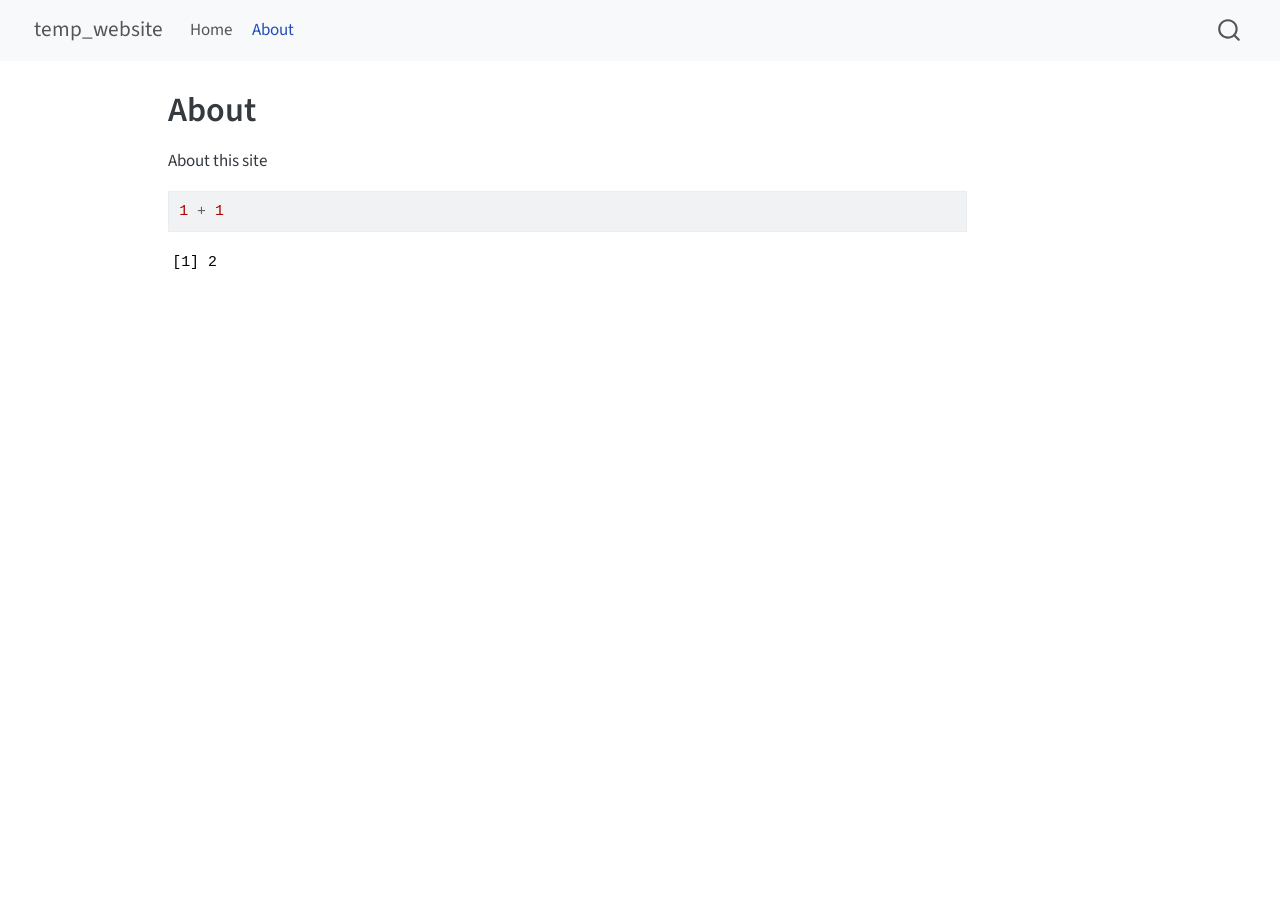
==== docs/about.html @ 41151f2b "initial commit" ====
<!DOCTYPE html>
<html xmlns="http://www.w3.org/1999/xhtml" lang="en" xml:lang="en"><head>

<meta charset="utf-8">
<meta name="generator" content="quarto-1.8.25">

<meta name="viewport" content="width=device-width, initial-scale=1.0, user-scalable=yes">


<title>About – temp_website</title>
<style>
code{white-space: pre-wrap;}
span.smallcaps{font-variant: small-caps;}
div.columns{display: flex; gap: min(4vw, 1.5em);}
div.column{flex: auto; overflow-x: auto;}
div.hanging-indent{margin-left: 1.5em; text-indent: -1.5em;}
ul.task-list{list-style: none;}
ul.task-list li input[type="checkbox"] {
  width: 0.8em;
  margin: 0 0.8em 0.2em -1em; /* quarto-specific, see https://github.com/quarto-dev/quarto-cli/issues/4556 */ 
  vertical-align: middle;
}
/* CSS for syntax highlighting */
html { -webkit-text-size-adjust: 100%; }
pre > code.sourceCode { white-space: pre; position: relative; }
pre > code.sourceCode > span { display: inline-block; line-height: 1.25; }
pre > code.sourceCode > span:empty { height: 1.2em; }
.sourceCode { overflow: visible; }
code.sourceCode > span { color: inherit; text-decoration: inherit; }
div.sourceCode { margin: 1em 0; }
pre.sourceCode { margin: 0; }
@media screen {
div.sourceCode { overflow: auto; }
}
@media print {
pre > code.sourceCode { white-space: pre-wrap; }
pre > code.sourceCode > span { text-indent: -5em; padding-left: 5em; }
}
pre.numberSource code
  { counter-reset: source-line 0; }
pre.numberSource code > span
  { position: relative; left: -4em; counter-increment: source-line; }
pre.numberSource code > span > a:first-child::before
  { content: counter(source-line);
    position: relative; left: -1em; text-align: right; vertical-align: baseline;
    border: none; display: inline-block;
    -webkit-touch-callout: none; -webkit-user-select: none;
    -khtml-user-select: none; -moz-user-select: none;
    -ms-user-select: none; user-select: none;
    padding: 0 4px; width: 4em;
  }
pre.numberSource { margin-left: 3em;  padding-left: 4px; }
div.sourceCode
  {   }
@media screen {
pre > code.sourceCode > span > a:first-child::before { text-decoration: underline; }
}
</style>


<script src="site_libs/quarto-nav/quarto-nav.js"></script>
<script src="site_libs/quarto-nav/headroom.min.js"></script>
<script src="site_libs/clipboard/clipboard.min.js"></script>
<script src="site_libs/quarto-search/autocomplete.umd.js"></script>
<script src="site_libs/quarto-search/fuse.min.js"></script>
<script src="site_libs/quarto-search/quarto-search.js"></script>
<meta name="quarto:offset" content="./">
<script src="site_libs/quarto-html/quarto.js" type="module"></script>
<script src="site_libs/quarto-html/tabsets/tabsets.js" type="module"></script>
<script src="site_libs/quarto-html/axe/axe-check.js" type="module"></script>
<script src="site_libs/quarto-html/popper.min.js"></script>
<script src="site_libs/quarto-html/tippy.umd.min.js"></script>
<script src="site_libs/quarto-html/anchor.min.js"></script>
<link href="site_libs/quarto-html/tippy.css" rel="stylesheet">
<link href="site_libs/quarto-html/quarto-syntax-highlighting-7b89279ff1a6dce999919e0e67d4d9ec.css" rel="stylesheet" id="quarto-text-highlighting-styles">
<script src="site_libs/bootstrap/bootstrap.min.js"></script>
<link href="site_libs/bootstrap/bootstrap-icons.css" rel="stylesheet">
<link href="site_libs/bootstrap/bootstrap-5b4ad623e5705c0698d39aec6f10cf02.min.css" rel="stylesheet" append-hash="true" id="quarto-bootstrap" data-mode="light">
<script id="quarto-search-options" type="application/json">{
  "location": "navbar",
  "copy-button": false,
  "collapse-after": 3,
  "panel-placement": "end",
  "type": "overlay",
  "limit": 50,
  "keyboard-shortcut": [
    "f",
    "/",
    "s"
  ],
  "show-item-context": false,
  "language": {
    "search-no-results-text": "No results",
    "search-matching-documents-text": "matching documents",
    "search-copy-link-title": "Copy link to search",
    "search-hide-matches-text": "Hide additional matches",
    "search-more-match-text": "more match in this document",
    "search-more-matches-text": "more matches in this document",
    "search-clear-button-title": "Clear",
    "search-text-placeholder": "",
    "search-detached-cancel-button-title": "Cancel",
    "search-submit-button-title": "Submit",
    "search-label": "Search"
  }
}</script>


<link rel="stylesheet" href="styles.css">
</head>

<body class="nav-fixed quarto-light">

<div id="quarto-search-results"></div>
  <header id="quarto-header" class="headroom fixed-top">
    <nav class="navbar navbar-expand-lg " data-bs-theme="dark">
      <div class="navbar-container container-fluid">
      <div class="navbar-brand-container mx-auto">
    <a href="./index.html" class="navbar-brand navbar-brand-logo">
    </a>
    <a class="navbar-brand" href="./index.html">
    <span class="navbar-title">temp_website</span>
    </a>
  </div>
            <div id="quarto-search" class="" title="Search"></div>
          <button class="navbar-toggler" type="button" data-bs-toggle="collapse" data-bs-target="#navbarCollapse" aria-controls="navbarCollapse" role="menu" aria-expanded="false" aria-label="Toggle navigation" onclick="if (window.quartoToggleHeadroom) { window.quartoToggleHeadroom(); }">
  <span class="navbar-toggler-icon"></span>
</button>
          <div class="collapse navbar-collapse" id="navbarCollapse">
            <ul class="navbar-nav navbar-nav-scroll me-auto">
  <li class="nav-item">
    <a class="nav-link" href="./index.html"> 
<span class="menu-text">Home</span></a>
  </li>  
  <li class="nav-item">
    <a class="nav-link active" href="./about.html" aria-current="page"> 
<span class="menu-text">About</span></a>
  </li>  
</ul>
          </div> <!-- /navcollapse -->
            <div class="quarto-navbar-tools">
</div>
      </div> <!-- /container-fluid -->
    </nav>
</header>
<!-- content -->
<div id="quarto-content" class="quarto-container page-columns page-rows-contents page-layout-article page-navbar">
<!-- sidebar -->
<!-- margin-sidebar -->
    <div id="quarto-margin-sidebar" class="sidebar margin-sidebar zindex-bottom">
        
    </div>
<!-- main -->
<main class="content" id="quarto-document-content">

<header id="title-block-header" class="quarto-title-block default">
<div class="quarto-title">
<h1 class="title">About</h1>
</div>



<div class="quarto-title-meta">

    
  
    
  </div>
  


</header>


<p>About this site</p>
<div class="cell">
<div class="code-copy-outer-scaffold"><div class="sourceCode cell-code" id="cb1"><pre class="sourceCode r code-with-copy"><code class="sourceCode r"><span id="cb1-1"><a href="#cb1-1" aria-hidden="true" tabindex="-1"></a><span class="dv">1</span> <span class="sc">+</span> <span class="dv">1</span></span></code></pre></div><button title="Copy to Clipboard" class="code-copy-button"><i class="bi"></i></button></div>
<div class="cell-output cell-output-stdout">
<pre><code>[1] 2</code></pre>
</div>
</div>



</main> <!-- /main -->
<script id="quarto-html-after-body" type="application/javascript">
  window.document.addEventListener("DOMContentLoaded", function (event) {
    const icon = "";
    const anchorJS = new window.AnchorJS();
    anchorJS.options = {
      placement: 'right',
      icon: icon
    };
    anchorJS.add('.anchored');
    const isCodeAnnotation = (el) => {
      for (const clz of el.classList) {
        if (clz.startsWith('code-annotation-')) {                     
          return true;
        }
      }
      return false;
    }
    const onCopySuccess = function(e) {
      // button target
      const button = e.trigger;
      // don't keep focus
      button.blur();
      // flash "checked"
      button.classList.add('code-copy-button-checked');
      var currentTitle = button.getAttribute("title");
      button.setAttribute("title", "Copied!");
      let tooltip;
      if (window.bootstrap) {
        button.setAttribute("data-bs-toggle", "tooltip");
        button.setAttribute("data-bs-placement", "left");
        button.setAttribute("data-bs-title", "Copied!");
        tooltip = new bootstrap.Tooltip(button, 
          { trigger: "manual", 
            customClass: "code-copy-button-tooltip",
            offset: [0, -8]});
        tooltip.show();    
      }
      setTimeout(function() {
        if (tooltip) {
          tooltip.hide();
          button.removeAttribute("data-bs-title");
          button.removeAttribute("data-bs-toggle");
          button.removeAttribute("data-bs-placement");
        }
        button.setAttribute("title", currentTitle);
        button.classList.remove('code-copy-button-checked');
      }, 1000);
      // clear code selection
      e.clearSelection();
    }
    const getTextToCopy = function(trigger) {
      const outerScaffold = trigger.parentElement.cloneNode(true);
      const codeEl = outerScaffold.querySelector('code');
      for (const childEl of codeEl.children) {
        if (isCodeAnnotation(childEl)) {
          childEl.remove();
        }
      }
      return codeEl.innerText;
    }
    const clipboard = new window.ClipboardJS('.code-copy-button:not([data-in-quarto-modal])', {
      text: getTextToCopy
    });
    clipboard.on('success', onCopySuccess);
    if (window.document.getElementById('quarto-embedded-source-code-modal')) {
      const clipboardModal = new window.ClipboardJS('.code-copy-button[data-in-quarto-modal]', {
        text: getTextToCopy,
        container: window.document.getElementById('quarto-embedded-source-code-modal')
      });
      clipboardModal.on('success', onCopySuccess);
    }
      var localhostRegex = new RegExp(/^(?:http|https):\/\/localhost\:?[0-9]*\//);
      var mailtoRegex = new RegExp(/^mailto:/);
        var filterRegex = new RegExp('/' + window.location.host + '/');
      var isInternal = (href) => {
          return filterRegex.test(href) || localhostRegex.test(href) || mailtoRegex.test(href);
      }
      // Inspect non-navigation links and adorn them if external
     var links = window.document.querySelectorAll('a[href]:not(.nav-link):not(.navbar-brand):not(.toc-action):not(.sidebar-link):not(.sidebar-item-toggle):not(.pagination-link):not(.no-external):not([aria-hidden]):not(.dropdown-item):not(.quarto-navigation-tool):not(.about-link)');
      for (var i=0; i<links.length; i++) {
        const link = links[i];
        if (!isInternal(link.href)) {
          // undo the damage that might have been done by quarto-nav.js in the case of
          // links that we want to consider external
          if (link.dataset.originalHref !== undefined) {
            link.href = link.dataset.originalHref;
          }
        }
      }
    function tippyHover(el, contentFn, onTriggerFn, onUntriggerFn) {
      const config = {
        allowHTML: true,
        maxWidth: 500,
        delay: 100,
        arrow: false,
        appendTo: function(el) {
            return el.parentElement;
        },
        interactive: true,
        interactiveBorder: 10,
        theme: 'quarto',
        placement: 'bottom-start',
      };
      if (contentFn) {
        config.content = contentFn;
      }
      if (onTriggerFn) {
        config.onTrigger = onTriggerFn;
      }
      if (onUntriggerFn) {
        config.onUntrigger = onUntriggerFn;
      }
      window.tippy(el, config); 
    }
    const noterefs = window.document.querySelectorAll('a[role="doc-noteref"]');
    for (var i=0; i<noterefs.length; i++) {
      const ref = noterefs[i];
      tippyHover(ref, function() {
        // use id or data attribute instead here
        let href = ref.getAttribute('data-footnote-href') || ref.getAttribute('href');
        try { href = new URL(href).hash; } catch {}
        const id = href.replace(/^#\/?/, "");
        const note = window.document.getElementById(id);
        if (note) {
          return note.innerHTML;
        } else {
          return "";
        }
      });
    }
    const xrefs = window.document.querySelectorAll('a.quarto-xref');
    const processXRef = (id, note) => {
      // Strip column container classes
      const stripColumnClz = (el) => {
        el.classList.remove("page-full", "page-columns");
        if (el.children) {
          for (const child of el.children) {
            stripColumnClz(child);
          }
        }
      }
      stripColumnClz(note)
      if (id === null || id.startsWith('sec-')) {
        // Special case sections, only their first couple elements
        const container = document.createElement("div");
        if (note.children && note.children.length > 2) {
          container.appendChild(note.children[0].cloneNode(true));
          for (let i = 1; i < note.children.length; i++) {
            const child = note.children[i];
            if (child.tagName === "P" && child.innerText === "") {
              continue;
            } else {
              container.appendChild(child.cloneNode(true));
              break;
            }
          }
          if (window.Quarto?.typesetMath) {
            window.Quarto.typesetMath(container);
          }
          return container.innerHTML
        } else {
          if (window.Quarto?.typesetMath) {
            window.Quarto.typesetMath(note);
          }
          return note.innerHTML;
        }
      } else {
        // Remove any anchor links if they are present
        const anchorLink = note.querySelector('a.anchorjs-link');
        if (anchorLink) {
          anchorLink.remove();
        }
        if (window.Quarto?.typesetMath) {
          window.Quarto.typesetMath(note);
        }
        if (note.classList.contains("callout")) {
          return note.outerHTML;
        } else {
          return note.innerHTML;
        }
      }
    }
    for (var i=0; i<xrefs.length; i++) {
      const xref = xrefs[i];
      tippyHover(xref, undefined, function(instance) {
        instance.disable();
        let url = xref.getAttribute('href');
        let hash = undefined; 
        if (url.startsWith('#')) {
          hash = url;
        } else {
          try { hash = new URL(url).hash; } catch {}
        }
        if (hash) {
          const id = hash.replace(/^#\/?/, "");
          const note = window.document.getElementById(id);
          if (note !== null) {
            try {
              const html = processXRef(id, note.cloneNode(true));
              instance.setContent(html);
            } finally {
              instance.enable();
              instance.show();
            }
          } else {
            // See if we can fetch this
            fetch(url.split('#')[0])
            .then(res => res.text())
            .then(html => {
              const parser = new DOMParser();
              const htmlDoc = parser.parseFromString(html, "text/html");
              const note = htmlDoc.getElementById(id);
              if (note !== null) {
                const html = processXRef(id, note);
                instance.setContent(html);
              } 
            }).finally(() => {
              instance.enable();
              instance.show();
            });
          }
        } else {
          // See if we can fetch a full url (with no hash to target)
          // This is a special case and we should probably do some content thinning / targeting
          fetch(url)
          .then(res => res.text())
          .then(html => {
            const parser = new DOMParser();
            const htmlDoc = parser.parseFromString(html, "text/html");
            const note = htmlDoc.querySelector('main.content');
            if (note !== null) {
              // This should only happen for chapter cross references
              // (since there is no id in the URL)
              // remove the first header
              if (note.children.length > 0 && note.children[0].tagName === "HEADER") {
                note.children[0].remove();
              }
              const html = processXRef(null, note);
              instance.setContent(html);
            } 
          }).finally(() => {
            instance.enable();
            instance.show();
          });
        }
      }, function(instance) {
      });
    }
        let selectedAnnoteEl;
        const selectorForAnnotation = ( cell, annotation) => {
          let cellAttr = 'data-code-cell="' + cell + '"';
          let lineAttr = 'data-code-annotation="' +  annotation + '"';
          const selector = 'span[' + cellAttr + '][' + lineAttr + ']';
          return selector;
        }
        const selectCodeLines = (annoteEl) => {
          const doc = window.document;
          const targetCell = annoteEl.getAttribute("data-target-cell");
          const targetAnnotation = annoteEl.getAttribute("data-target-annotation");
          const annoteSpan = window.document.querySelector(selectorForAnnotation(targetCell, targetAnnotation));
          const lines = annoteSpan.getAttribute("data-code-lines").split(",");
          const lineIds = lines.map((line) => {
            return targetCell + "-" + line;
          })
          let top = null;
          let height = null;
          let parent = null;
          if (lineIds.length > 0) {
              //compute the position of the single el (top and bottom and make a div)
              const el = window.document.getElementById(lineIds[0]);
              top = el.offsetTop;
              height = el.offsetHeight;
              parent = el.parentElement.parentElement;
            if (lineIds.length > 1) {
              const lastEl = window.document.getElementById(lineIds[lineIds.length - 1]);
              const bottom = lastEl.offsetTop + lastEl.offsetHeight;
              height = bottom - top;
            }
            if (top !== null && height !== null && parent !== null) {
              // cook up a div (if necessary) and position it 
              let div = window.document.getElementById("code-annotation-line-highlight");
              if (div === null) {
                div = window.document.createElement("div");
                div.setAttribute("id", "code-annotation-line-highlight");
                div.style.position = 'absolute';
                parent.appendChild(div);
              }
              div.style.top = top - 2 + "px";
              div.style.height = height + 4 + "px";
              div.style.left = 0;
              let gutterDiv = window.document.getElementById("code-annotation-line-highlight-gutter");
              if (gutterDiv === null) {
                gutterDiv = window.document.createElement("div");
                gutterDiv.setAttribute("id", "code-annotation-line-highlight-gutter");
                gutterDiv.style.position = 'absolute';
                const codeCell = window.document.getElementById(targetCell);
                const gutter = codeCell.querySelector('.code-annotation-gutter');
                gutter.appendChild(gutterDiv);
              }
              gutterDiv.style.top = top - 2 + "px";
              gutterDiv.style.height = height + 4 + "px";
            }
            selectedAnnoteEl = annoteEl;
          }
        };
        const unselectCodeLines = () => {
          const elementsIds = ["code-annotation-line-highlight", "code-annotation-line-highlight-gutter"];
          elementsIds.forEach((elId) => {
            const div = window.document.getElementById(elId);
            if (div) {
              div.remove();
            }
          });
          selectedAnnoteEl = undefined;
        };
          // Handle positioning of the toggle
      window.addEventListener(
        "resize",
        throttle(() => {
          elRect = undefined;
          if (selectedAnnoteEl) {
            selectCodeLines(selectedAnnoteEl);
          }
        }, 10)
      );
      function throttle(fn, ms) {
      let throttle = false;
      let timer;
        return (...args) => {
          if(!throttle) { // first call gets through
              fn.apply(this, args);
              throttle = true;
          } else { // all the others get throttled
              if(timer) clearTimeout(timer); // cancel #2
              timer = setTimeout(() => {
                fn.apply(this, args);
                timer = throttle = false;
              }, ms);
          }
        };
      }
        // Attach click handler to the DT
        const annoteDls = window.document.querySelectorAll('dt[data-target-cell]');
        for (const annoteDlNode of annoteDls) {
          annoteDlNode.addEventListener('click', (event) => {
            const clickedEl = event.target;
            if (clickedEl !== selectedAnnoteEl) {
              unselectCodeLines();
              const activeEl = window.document.querySelector('dt[data-target-cell].code-annotation-active');
              if (activeEl) {
                activeEl.classList.remove('code-annotation-active');
              }
              selectCodeLines(clickedEl);
              clickedEl.classList.add('code-annotation-active');
            } else {
              // Unselect the line
              unselectCodeLines();
              clickedEl.classList.remove('code-annotation-active');
            }
          });
        }
    const findCites = (el) => {
      const parentEl = el.parentElement;
      if (parentEl) {
        const cites = parentEl.dataset.cites;
        if (cites) {
          return {
            el,
            cites: cites.split(' ')
          };
        } else {
          return findCites(el.parentElement)
        }
      } else {
        return undefined;
      }
    };
    var bibliorefs = window.document.querySelectorAll('a[role="doc-biblioref"]');
    for (var i=0; i<bibliorefs.length; i++) {
      const ref = bibliorefs[i];
      const citeInfo = findCites(ref);
      if (citeInfo) {
        tippyHover(citeInfo.el, function() {
          var popup = window.document.createElement('div');
          citeInfo.cites.forEach(function(cite) {
            var citeDiv = window.document.createElement('div');
            citeDiv.classList.add('hanging-indent');
            citeDiv.classList.add('csl-entry');
            var biblioDiv = window.document.getElementById('ref-' + cite);
            if (biblioDiv) {
              citeDiv.innerHTML = biblioDiv.innerHTML;
            }
            popup.appendChild(citeDiv);
          });
          return popup.innerHTML;
        });
      }
    }
  });
  </script>
</div> <!-- /content -->




</body></html>
---- docs/site_libs/quarto-html/tippy.css ----
.tippy-box[data-animation=fade][data-state=hidden]{opacity:0}[data-tippy-root]{max-width:calc(100vw - 10px)}.tippy-box{position:relative;background-color:#333;color:#fff;border-radius:4px;font-size:14px;line-height:1.4;white-space:normal;outline:0;transition-property:transform,visibility,opacity}.tippy-box[data-placement^=top]>.tippy-arrow{bottom:0}.tippy-box[data-placement^=top]>.tippy-arrow:before{bottom:-7px;left:0;border-width:8px 8px 0;border-top-color:initial;transform-origin:center top}.tippy-box[data-placement^=bottom]>.tippy-arrow{top:0}.tippy-box[data-placement^=bottom]>.tippy-arrow:before{top:-7px;left:0;border-width:0 8px 8px;border-bottom-color:initial;transform-origin:center bottom}.tippy-box[data-placement^=left]>.tippy-arrow{right:0}.tippy-box[data-placement^=left]>.tippy-arrow:before{border-width:8px 0 8px 8px;border-left-color:initial;right:-7px;transform-origin:center left}.tippy-box[data-placement^=right]>.tippy-arrow{left:0}.tippy-box[data-placement^=right]>.tippy-arrow:before{left:-7px;border-width:8px 8px 8px 0;border-right-color:initial;transform-origin:center right}.tippy-box[data-inertia][data-state=visible]{transition-timing-function:cubic-bezier(.54,1.5,.38,1.11)}.tippy-arrow{width:16px;height:16px;color:#333}.tippy-arrow:before{content:"";position:absolute;border-color:transparent;border-style:solid}.tippy-content{position:relative;padding:5px 9px;z-index:1}
---- docs/site_libs/quarto-html/quarto-syntax-highlighting-7b89279ff1a6dce999919e0e67d4d9ec.css ----
/* quarto syntax highlight colors */
:root {
  --quarto-hl-ot-color: #003B4F;
  --quarto-hl-at-color: #657422;
  --quarto-hl-ss-color: #20794D;
  --quarto-hl-an-color: #5E5E5E;
  --quarto-hl-fu-color: #4758AB;
  --quarto-hl-st-color: #20794D;
  --quarto-hl-cf-color: #003B4F;
  --quarto-hl-op-color: #5E5E5E;
  --quarto-hl-er-color: #AD0000;
  --quarto-hl-bn-color: #AD0000;
  --quarto-hl-al-color: #AD0000;
  --quarto-hl-va-color: #111111;
  --quarto-hl-bu-color: inherit;
  --quarto-hl-ex-color: inherit;
  --quarto-hl-pp-color: #AD0000;
  --quarto-hl-in-color: #5E5E5E;
  --quarto-hl-vs-color: #20794D;
  --quarto-hl-wa-color: #5E5E5E;
  --quarto-hl-do-color: #5E5E5E;
  --quarto-hl-im-color: #00769E;
  --quarto-hl-ch-color: #20794D;
  --quarto-hl-dt-color: #AD0000;
  --quarto-hl-fl-color: #AD0000;
  --quarto-hl-co-color: #5E5E5E;
  --quarto-hl-cv-color: #5E5E5E;
  --quarto-hl-cn-color: #8f5902;
  --quarto-hl-sc-color: #5E5E5E;
  --quarto-hl-dv-color: #AD0000;
  --quarto-hl-kw-color: #003B4F;
}

/* other quarto variables */
:root {
  --quarto-font-monospace: SFMono-Regular, Menlo, Monaco, Consolas, "Liberation Mono", "Courier New", monospace;
}

/* syntax highlight based on Pandoc's rules */
pre > code.sourceCode > span {
  color: #003B4F;
}

code.sourceCode > span {
  color: #003B4F;
}

div.sourceCode,
div.sourceCode pre.sourceCode {
  color: #003B4F;
}

/* Normal */
code span {
  color: #003B4F;
}

/* Alert */
code span.al {
  color: #AD0000;
  font-style: inherit;
}

/* Annotation */
code span.an {
  color: #5E5E5E;
  font-style: inherit;
}

/* Attribute */
code span.at {
  color: #657422;
  font-style: inherit;
}

/* BaseN */
code span.bn {
  color: #AD0000;
  font-style: inherit;
}

/* BuiltIn */
code span.bu {
  font-style: inherit;
}

/* ControlFlow */
code span.cf {
  color: #003B4F;
  font-weight: bold;
  font-style: inherit;
}

/* Char */
code span.ch {
  color: #20794D;
  font-style: inherit;
}

/* Constant */
code span.cn {
  color: #8f5902;
  font-style: inherit;
}

/* Comment */
code span.co {
  color: #5E5E5E;
  font-style: inherit;
}

/* CommentVar */
code span.cv {
  color: #5E5E5E;
  font-style: italic;
}

/* Documentation */
code span.do {
  color: #5E5E5E;
  font-style: italic;
}

/* DataType */
code span.dt {
  color: #AD0000;
  font-style: inherit;
}

/* DecVal */
code span.dv {
  color: #AD0000;
  font-style: inherit;
}

/* Error */
code span.er {
  color: #AD0000;
  font-style: inherit;
}

/* Extension */
code span.ex {
  font-style: inherit;
}

/* Float */
code span.fl {
  color: #AD0000;
  font-style: inherit;
}

/* Function */
code span.fu {
  color: #4758AB;
  font-style: inherit;
}

/* Import */
code span.im {
  color: #00769E;
  font-style: inherit;
}

/* Information */
code span.in {
  color: #5E5E5E;
  font-style: inherit;
}

/* Keyword */
code span.kw {
  color: #003B4F;
  font-weight: bold;
  font-style: inherit;
}

/* Operator */
code span.op {
  color: #5E5E5E;
  font-style: inherit;
}

/* Other */
code span.ot {
  color: #003B4F;
  font-style: inherit;
}

/* Preprocessor */
code span.pp {
  color: #AD0000;
  font-style: inherit;
}

/* SpecialChar */
code span.sc {
  color: #5E5E5E;
  font-style: inherit;
}

/* SpecialString */
code span.ss {
  color: #20794D;
  font-style: inherit;
}

/* String */
code span.st {
  color: #20794D;
  font-style: inherit;
}

/* Variable */
code span.va {
  color: #111111;
  font-style: inherit;
}

/* VerbatimString */
code span.vs {
  color: #20794D;
  font-style: inherit;
}

/* Warning */
code span.wa {
  color: #5E5E5E;
  font-style: italic;
}

.prevent-inlining {
  content: "</";
}

/*# sourceMappingURL=3944bc705cfaf4c80e56f77c5205168a.css.map */
---- docs/styles.css ----
/* css styles */
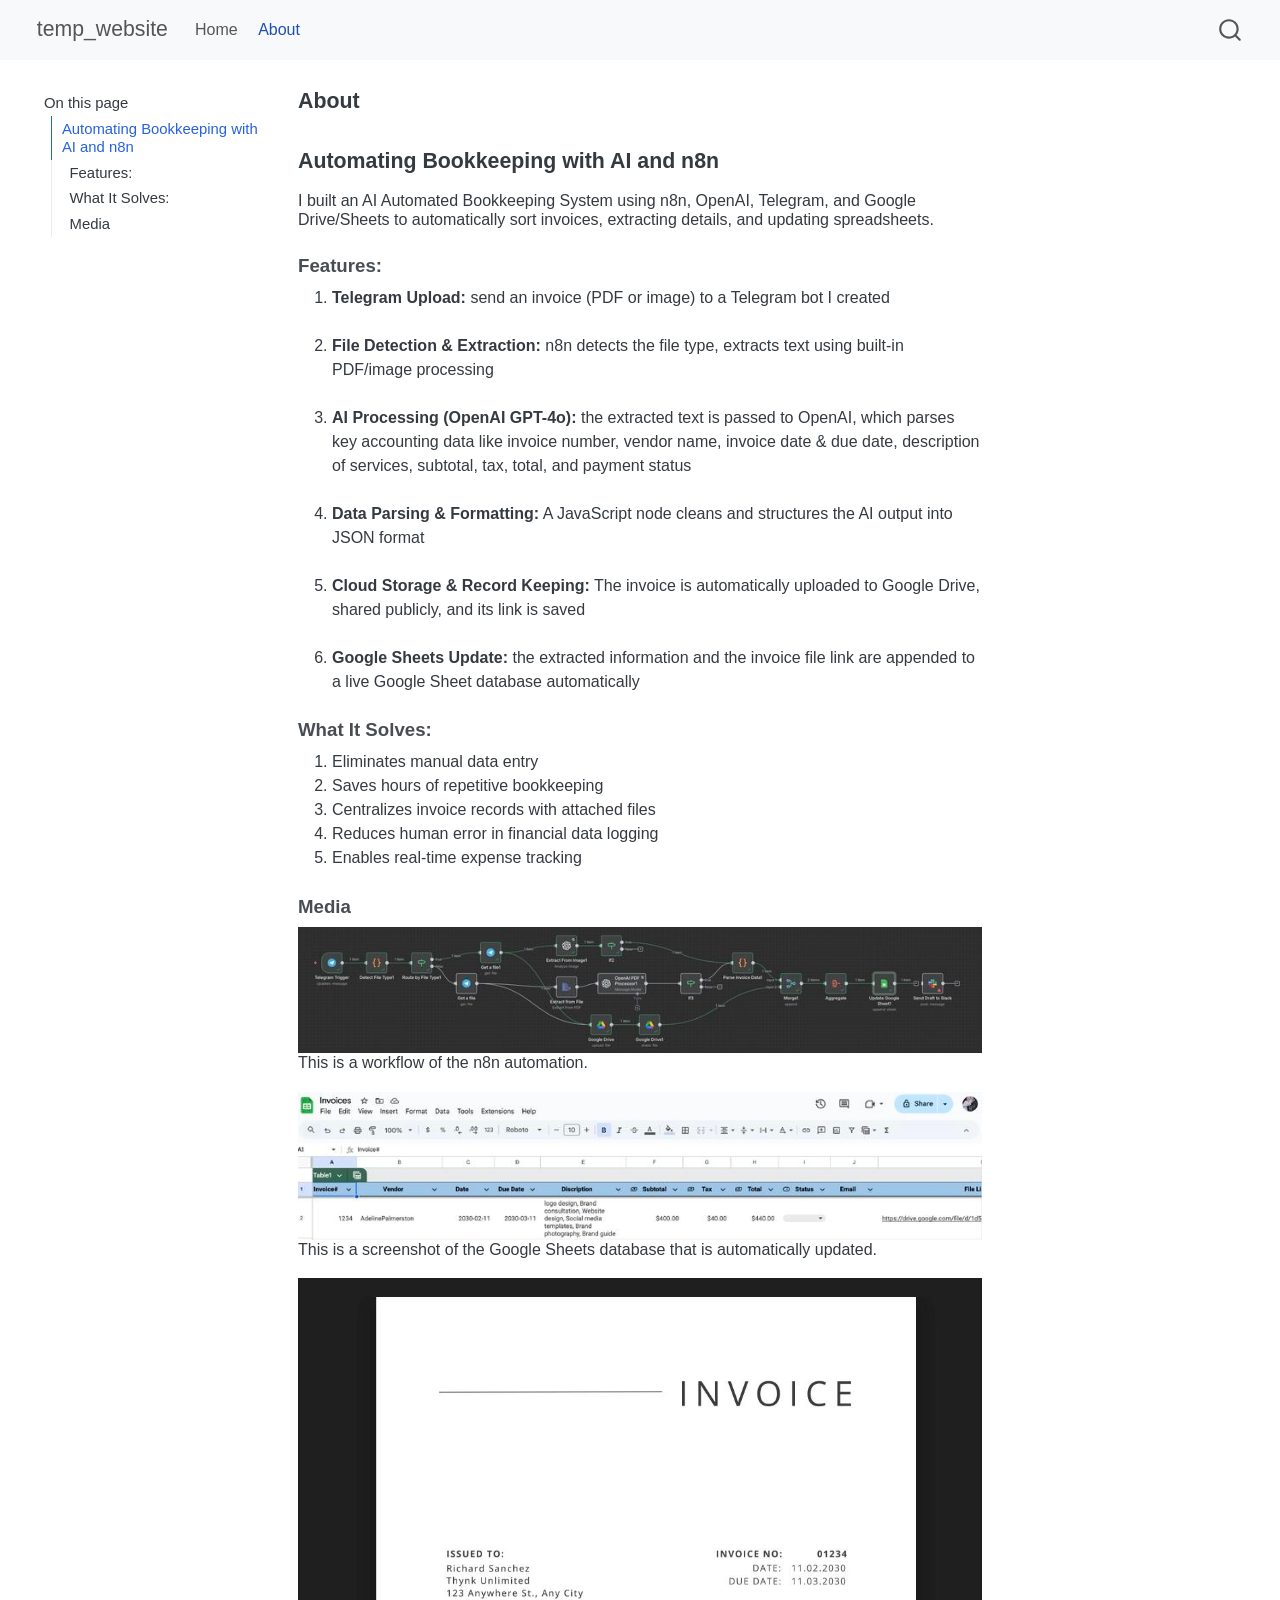
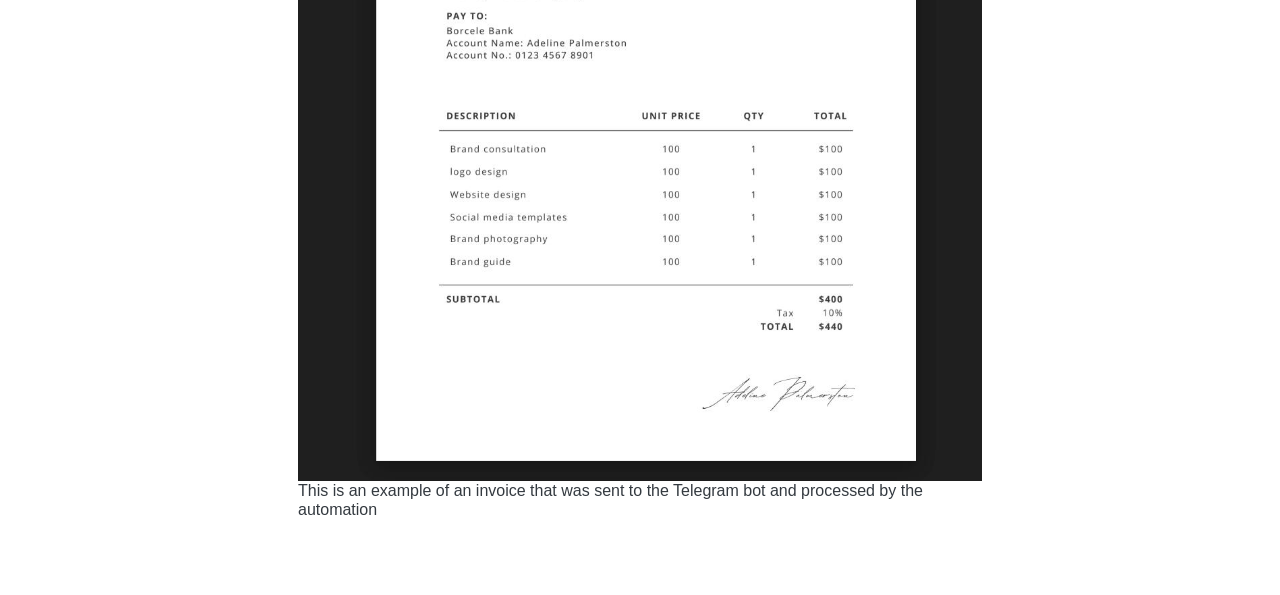
==== commit a218c21e: "additional content" ====
--- a/docs/about.html
+++ b/docs/about.html
@@ -20,41 +20,6 @@
   margin: 0 0.8em 0.2em -1em; /* quarto-specific, see https://github.com/quarto-dev/quarto-cli/issues/4556 */ 
   vertical-align: middle;
 }
-/* CSS for syntax highlighting */
-html { -webkit-text-size-adjust: 100%; }
-pre > code.sourceCode { white-space: pre; position: relative; }
-pre > code.sourceCode > span { display: inline-block; line-height: 1.25; }
-pre > code.sourceCode > span:empty { height: 1.2em; }
-.sourceCode { overflow: visible; }
-code.sourceCode > span { color: inherit; text-decoration: inherit; }
-div.sourceCode { margin: 1em 0; }
-pre.sourceCode { margin: 0; }
-@media screen {
-div.sourceCode { overflow: auto; }
-}
-@media print {
-pre > code.sourceCode { white-space: pre-wrap; }
-pre > code.sourceCode > span { text-indent: -5em; padding-left: 5em; }
-}
-pre.numberSource code
-  { counter-reset: source-line 0; }
-pre.numberSource code > span
-  { position: relative; left: -4em; counter-increment: source-line; }
-pre.numberSource code > span > a:first-child::before
-  { content: counter(source-line);
-    position: relative; left: -1em; text-align: right; vertical-align: baseline;
-    border: none; display: inline-block;
-    -webkit-touch-callout: none; -webkit-user-select: none;
-    -khtml-user-select: none; -moz-user-select: none;
-    -ms-user-select: none; user-select: none;
-    padding: 0 4px; width: 4em;
-  }
-pre.numberSource { margin-left: 3em;  padding-left: 4px; }
-div.sourceCode
-  {   }
-@media screen {
-pre > code.sourceCode > span > a:first-child::before { text-decoration: underline; }
-}
 </style>
 
 
@@ -65,6 +30,7 @@
 <script src="site_libs/quarto-search/fuse.min.js"></script>
 <script src="site_libs/quarto-search/quarto-search.js"></script>
 <meta name="quarto:offset" content="./">
+<link href="./favicon.png" rel="icon" type="image/png">
 <script src="site_libs/quarto-html/quarto.js" type="module"></script>
 <script src="site_libs/quarto-html/tabsets/tabsets.js" type="module"></script>
 <script src="site_libs/quarto-html/axe/axe-check.js" type="module"></script>
@@ -108,7 +74,7 @@
 <link rel="stylesheet" href="styles.css">
 </head>
 
-<body class="nav-fixed quarto-light">
+<body class="floating nav-fixed quarto-light">
 
 <div id="quarto-search-results"></div>
   <header id="quarto-header" class="headroom fixed-top">
@@ -116,6 +82,8 @@
       <div class="navbar-container container-fluid">
       <div class="navbar-brand-container mx-auto">
     <a href="./index.html" class="navbar-brand navbar-brand-logo">
+    <img src="./logo.png" alt="" class="navbar-logo light-content">
+    <img src="./logo.png" alt="" class="navbar-logo dark-content">
     </a>
     <a class="navbar-brand" href="./index.html">
     <span class="navbar-title">temp_website</span>
@@ -145,9 +113,23 @@
 <!-- content -->
 <div id="quarto-content" class="quarto-container page-columns page-rows-contents page-layout-article page-navbar">
 <!-- sidebar -->
+  <nav id="quarto-sidebar" class="sidebar collapse collapse-horizontal quarto-sidebar-collapse-item sidebar-navigation floating overflow-auto">
+    <nav id="TOC" role="doc-toc" class="toc-active">
+    <h2 id="toc-title">On this page</h2>
+   
+  <ul>
+  <li><a href="#automating-bookkeeping-with-ai-and-n8n" id="toc-automating-bookkeeping-with-ai-and-n8n" class="nav-link active" data-scroll-target="#automating-bookkeeping-with-ai-and-n8n">Automating Bookkeeping with AI and n8n</a>
+  <ul class="collapse">
+  <li><a href="#features" id="toc-features" class="nav-link" data-scroll-target="#features">Features:</a></li>
+  <li><a href="#what-it-solves" id="toc-what-it-solves" class="nav-link" data-scroll-target="#what-it-solves">What It Solves:</a></li>
+  <li><a href="#media" id="toc-media" class="nav-link" data-scroll-target="#media">Media</a></li>
+  </ul></li>
+  </ul>
+</nav>
+</nav>
+<div id="quarto-sidebar-glass" class="quarto-sidebar-collapse-item" data-bs-toggle="collapse" data-bs-target=".quarto-sidebar-collapse-item"></div>
 <!-- margin-sidebar -->
     <div id="quarto-margin-sidebar" class="sidebar margin-sidebar zindex-bottom">
-        
     </div>
 <!-- main -->
 <main class="content" id="quarto-document-content">
@@ -171,15 +153,51 @@
 </header>
 
 
-<p>About this site</p>
-<div class="cell">
-<div class="code-copy-outer-scaffold"><div class="sourceCode cell-code" id="cb1"><pre class="sourceCode r code-with-copy"><code class="sourceCode r"><span id="cb1-1"><a href="#cb1-1" aria-hidden="true" tabindex="-1"></a><span class="dv">1</span> <span class="sc">+</span> <span class="dv">1</span></span></code></pre></div><button title="Copy to Clipboard" class="code-copy-button"><i class="bi"></i></button></div>
-<div class="cell-output cell-output-stdout">
-<pre><code>[1] 2</code></pre>
-</div>
-</div>
-
-
+<section id="automating-bookkeeping-with-ai-and-n8n" class="level1">
+<h1>Automating Bookkeeping with AI and n8n</h1>
+<p>I built an AI Automated Bookkeeping System using n8n, OpenAI, Telegram, and Google Drive/Sheets to automatically sort invoices, extracting details, and updating spreadsheets.</p>
+<section id="features" class="level3">
+<h3 class="anchored" data-anchor-id="features">Features:</h3>
+<ol type="1">
+<li><strong>Telegram Upload:</strong> send an invoice (PDF or image) to a Telegram bot I created<br>
+<br>
+</li>
+<li><strong>File Detection &amp; Extraction:</strong> n8n detects the file type, extracts text using built-in PDF/image processing<br>
+<br>
+</li>
+<li><strong>AI Processing (OpenAI GPT-4o):</strong> the extracted text is passed to OpenAI, which parses key accounting data like invoice number, vendor name, invoice date &amp; due date, description of services, subtotal, tax, total, and payment status<br>
+<br>
+</li>
+<li><strong>Data Parsing &amp; Formatting:</strong> A JavaScript node cleans and structures the AI output into JSON format<br>
+<br>
+</li>
+<li><strong>Cloud Storage &amp; Record Keeping:</strong> The invoice is automatically uploaded to Google Drive, shared publicly, and its link is saved<br>
+<br>
+</li>
+<li><strong>Google Sheets Update:</strong> the extracted information and the invoice file link are appended to a live Google Sheet database automatically</li>
+</ol>
+</section>
+<section id="what-it-solves" class="level3">
+<h3 class="anchored" data-anchor-id="what-it-solves">What It Solves:</h3>
+<ol type="1">
+<li>Eliminates manual data entry</li>
+<li>Saves hours of repetitive bookkeeping</li>
+<li>Centralizes invoice records with attached files</li>
+<li>Reduces human error in financial data logging</li>
+<li>Enables real-time expense tracking</li>
+</ol>
+</section>
+<section id="media" class="level3">
+<h3 class="anchored" data-anchor-id="media">Media</h3>
+<p><img src="images/n8nworkflow.jpeg" class="img-fluid" alt="workflow"> This is a workflow of the n8n automation.<br>
+<br>
+<img src="images/n8ngooglesheets.jpeg" class="img-fluid" alt="googlesheets"> This is a screenshot of the Google Sheets database that is automatically updated.<br>
+<br>
+<img src="images/n8nsampleinvoice.jpeg" class="img-fluid" alt="invoice"> This is an example of an invoice that was sent to the Telegram bot and processed by the automation</p>
+
+
+</section>
+</section>
 
 </main> <!-- /main -->
 <script id="quarto-html-after-body" type="application/javascript">
--- a/docs/styles.css
+++ b/docs/styles.css
@@ -1 +1,19 @@
 /* css styles */
+body{
+  font-family: Arial, sans-serif;
+  font-size: 16px;
+}
+
+p{
+  margin: 0;
+  padding: 0;
+  line-height: 1.2;
+}
+
+h1, h2{
+  font-size: 16pt;
+}
+
+h3, h4{
+  font-size: 14pt;
+}
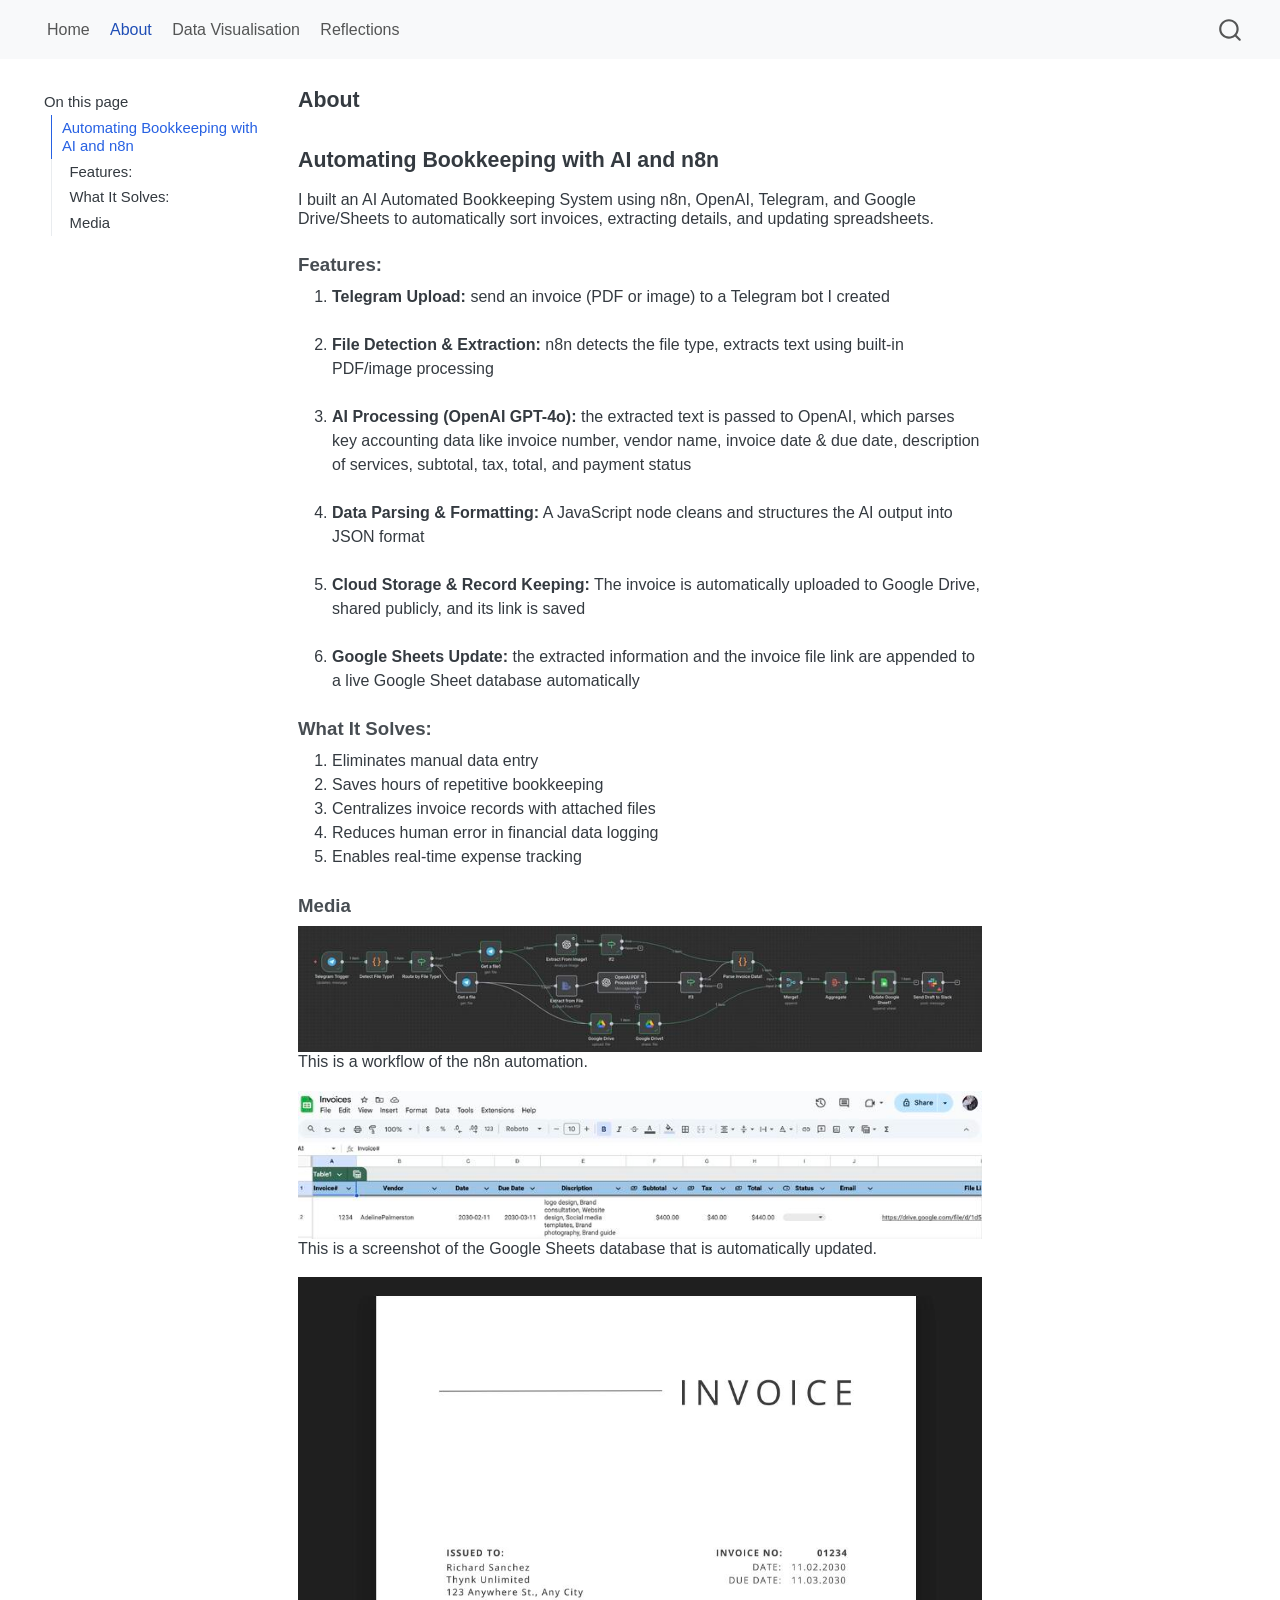
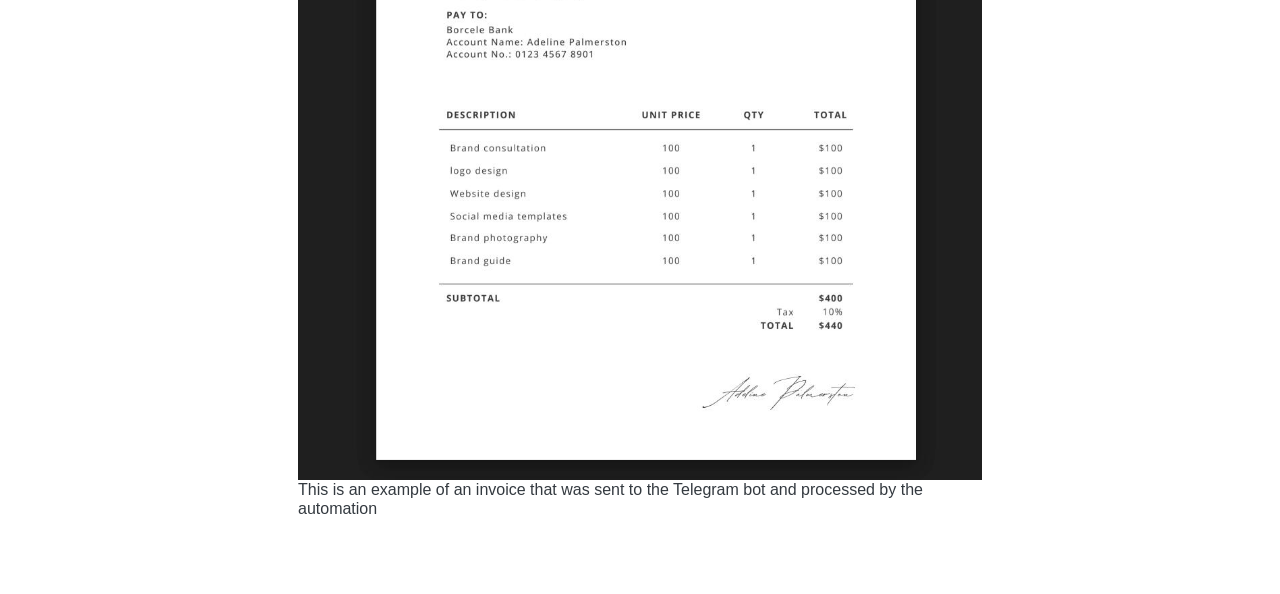
==== commit 953a5cef: "bug fix" ====
--- a/docs/about.html
+++ b/docs/about.html
@@ -7,7 +7,7 @@
 <meta name="viewport" content="width=device-width, initial-scale=1.0, user-scalable=yes">
 
 
-<title>About – temp_website</title>
+<title>About</title>
 <style>
 code{white-space: pre-wrap;}
 span.smallcaps{font-variant: small-caps;}
@@ -85,9 +85,6 @@
     <img src="./logo.png" alt="" class="navbar-logo light-content">
     <img src="./logo.png" alt="" class="navbar-logo dark-content">
     </a>
-    <a class="navbar-brand" href="./index.html">
-    <span class="navbar-title">temp_website</span>
-    </a>
   </div>
             <div id="quarto-search" class="" title="Search"></div>
           <button class="navbar-toggler" type="button" data-bs-toggle="collapse" data-bs-target="#navbarCollapse" aria-controls="navbarCollapse" role="menu" aria-expanded="false" aria-label="Toggle navigation" onclick="if (window.quartoToggleHeadroom) { window.quartoToggleHeadroom(); }">
@@ -102,6 +99,14 @@
   <li class="nav-item">
     <a class="nav-link active" href="./about.html" aria-current="page"> 
 <span class="menu-text">About</span></a>
+  </li>  
+  <li class="nav-item">
+    <a class="nav-link" href="./datavisualisation.html"> 
+<span class="menu-text">Data Visualisation</span></a>
+  </li>  
+  <li class="nav-item">
+    <a class="nav-link" href="./reflection.html"> 
+<span class="menu-text">Reflections</span></a>
   </li>  
 </ul>
           </div> <!-- /navcollapse -->
